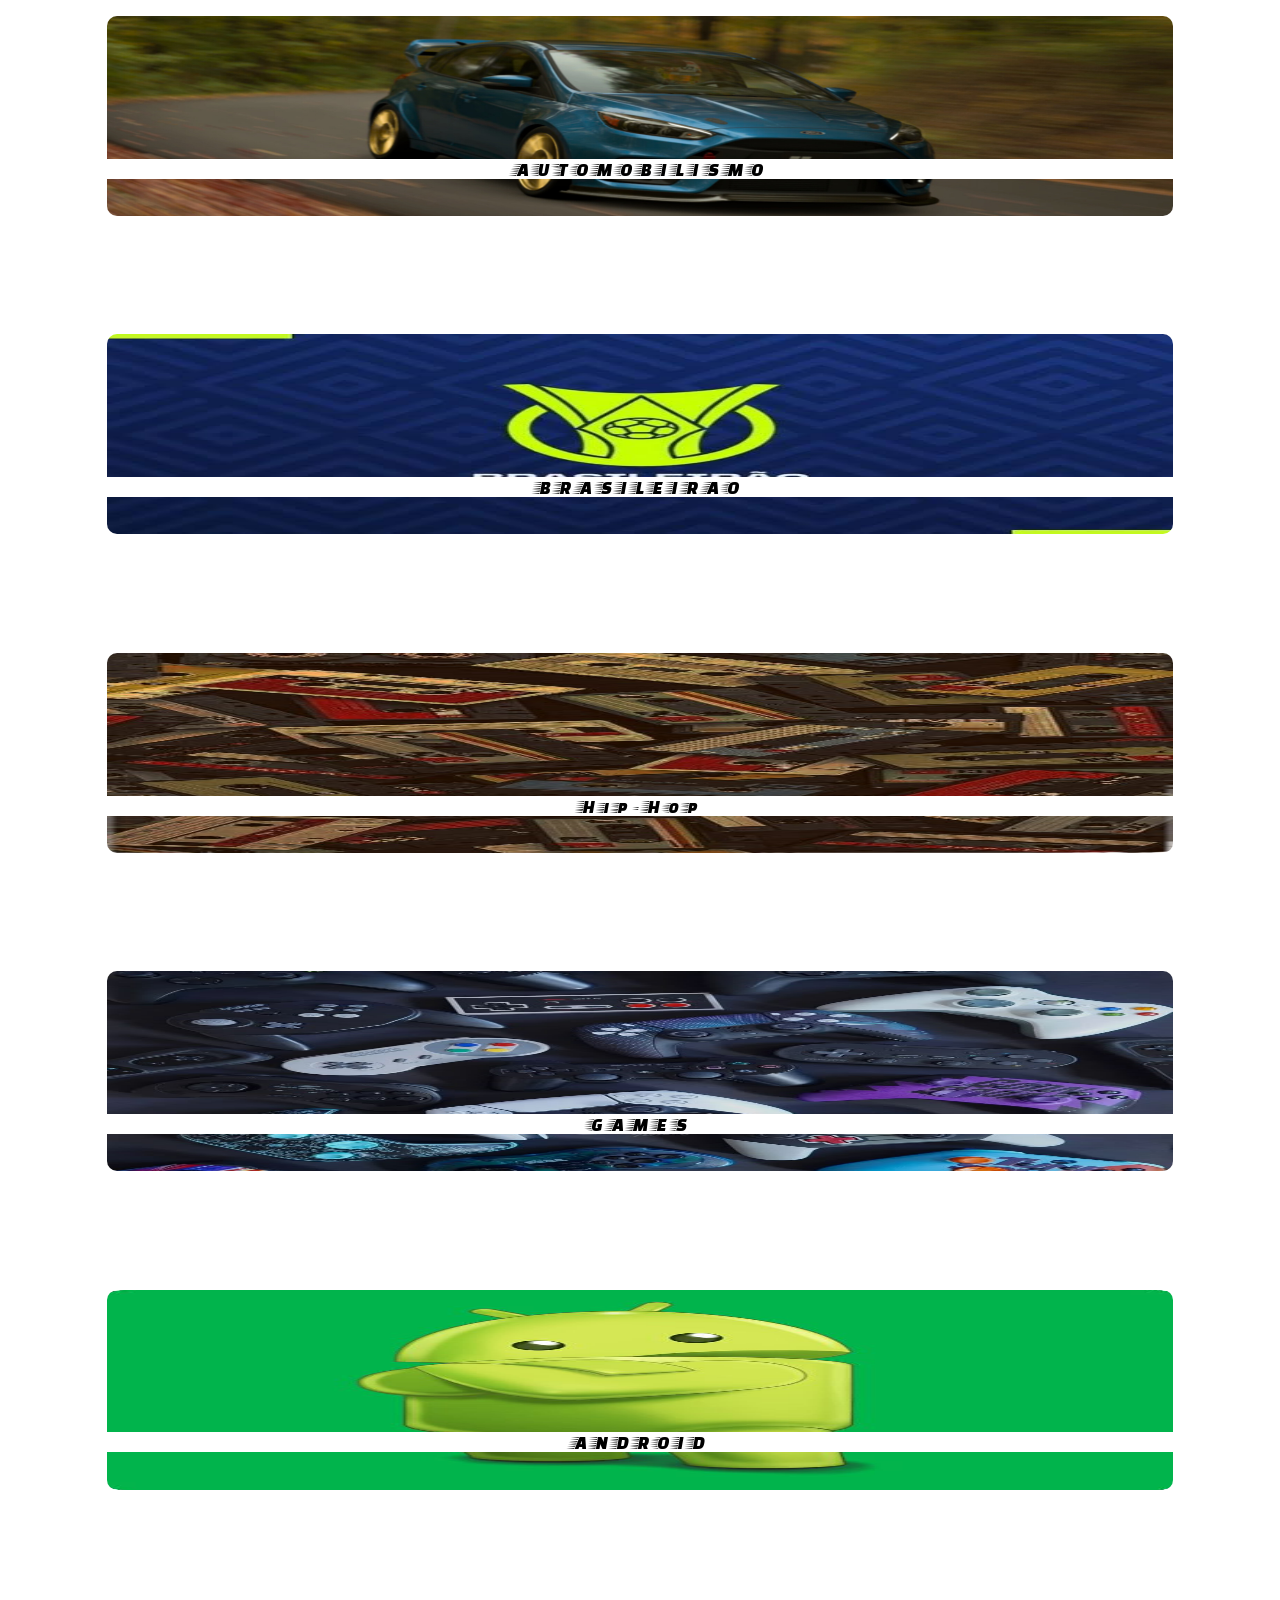
==== home.html @ 7f4e9e99 "update home.html" ====
<!DOCTYPE html>
<html>

<head>
<meta charset="UTF-8">
<meta name="viewport" content="width=device-width, initial-scale=1.0">
<meta http-equiv="refresh" content="60"/>

<meta name="description" content="Tudo sobre Automobilismo, futebol, games! Notícias e mais.">
<meta name="keywords" content="Fórmula 1, Motorsport, Campeonato Brasileiro, Android, PS1, PS2, Emulators">
<meta name="author" content="Lucas Santiago Guedes da Silva">

<link rel="icon" href="images/flags/raceflag.png" type="image/x-icon">
<link rel="stylesheet" href="home.css" title="css" type="" />
<link rel="preconnect" href="https://fonts.googleapis.com">
<link rel="preconnect" href="https://fonts.gstatic.com" crossorigin>
<link href="https://fonts.googleapis.com/css2?family=Akronim&family=Aladin&family=Beth+Ellen&family=Cormorant+Upright:wght@300;400;500;600;700&family=Faster+One&family=Goldman:wght@400;700&family=IM+Fell+DW+Pica+SC&family=Michroma&family=Petit+Formal+Script&family=Pixelify+Sans:wght@400..700&family=Sarina&family=Sixtyfour&family=Stalemate&family=Tilt+Prism&family=Trade+Winds&family=UnifrakturMaguntia&display=swap" rel="stylesheet">
<script src="index.j"></script>

<title>Setor Púrpura-Home</title>
  
</head>

<body>

<div class="topico">
<figure>
     <img src="images/random/focus.jpg" alt="" />
       <h3 id="title" >AUTOMOBILISMO</h3>
        <figcaption>
          <a href="automobilismo/pilotos.html" target="_blank">Pilotos</a>
          <a href="automobilismo/construtores.html" target="_blank">Construtores</a>
        </figcaption>
</figure>
</div>
<div class="topico">
<figure>
     <img src="brasileiro/images/191731d0e80df6350d2dedbcd344c459.jpg" alt="" />
       <h3 id="title" >BRASILEIRAO</h3>
        <figcaption>
          <a href="brasileiro/serie-a.html" target="_blank">SERIE A</a>
          <a href="brasileiro/serie-b.html" target="_blank">SERIE B</a>
        </figcaption>
</figure>
</div>
<div class="topico">
<figure>
     <img src="hip-hop/images/4dd68760382f230d43c7637597b17434.jpg" alt="" />
       <h3 id="title" >Hip-Hop</h3>
        <figcaption>
          <a href="hip-hop/traduções.html" target="_blank">TRADUÇÕES</a>
          <a href="hip-hop/materias.html" target="_blank">MATÉRIAS</a>
        </figcaption>
</figure>
</div>
<div class="topico">
<figure>
     <img src="games/images/9f4c55a622581c0a2147be7a71b05eb4.jpg" alt="" />
       <h3 id="title">GAMES</h3>
        <figcaption>
          <a href="games/PS1.html" target="_blank">PS1</a>
          <a href="games/PS2.html" target="_blank">PS2</a>
        </figcaption>
</figure>
</div>
<div class="topico">
<figure>
     <img src="android/images/5ee2f5332fda999c054b92afa570230c.jpg" alt="" />
       <h3 id="title" >ANDROID</h3>
        <figcaption>
          
          <a href="android/emuladores.html" target="_blank">EMULADORES</a>
          <a href="" target="_blank">REVIEWS</a>
        </figcaption>
</figure>
</div>

</body>

</html>
---- home.css ----
body {
  text-align: center;
}

h3 {
  font-family: "Faster One", system-ui;
  font-weight: 300;
  font-style: normal;
  letter-spacing: 5px;
}

#title {
  visibility: visible;
  background: white;
  position: relative;
  bottom: 80px;
  font-family: "Faster One", system-ui;
  letter-spacing: 5px;
  font-weight: 400;
  font-style: normal;
}

.topico a {
  display: grid;
  text-decoration: none;
  color: #000;
  text-transform: uppercase;
  margin: 5px;
}

a:hover {
  color: gold;
}

.topico img {
height:200px;
width: 90%;
border-radius:10px ;

}

.topico figcaption {
  position: relative;
  visibility: hidden;
  bottom:  150px;
  border-radius: 30px;
  background: white;
  text-transform: uppercase;
  font-weight: 300;
}

.topico:hover img{
  transform: scale(1.4);
  transition: 1.2s;
  transition-delay: 0.2s;
  margin: 15px;
}

.topico:hover #title {
  visibility: hidden;
  background: none;
}

.topico:hover figcaption {
  transform: scale(1.3);
  transition: 1.4s;
  transition-delay: 0.3s;
  visibility: visible;
  background: white;
  font-family: "Faster One", system-ui;
  font-weight: 400;
  font-style: normal;
}
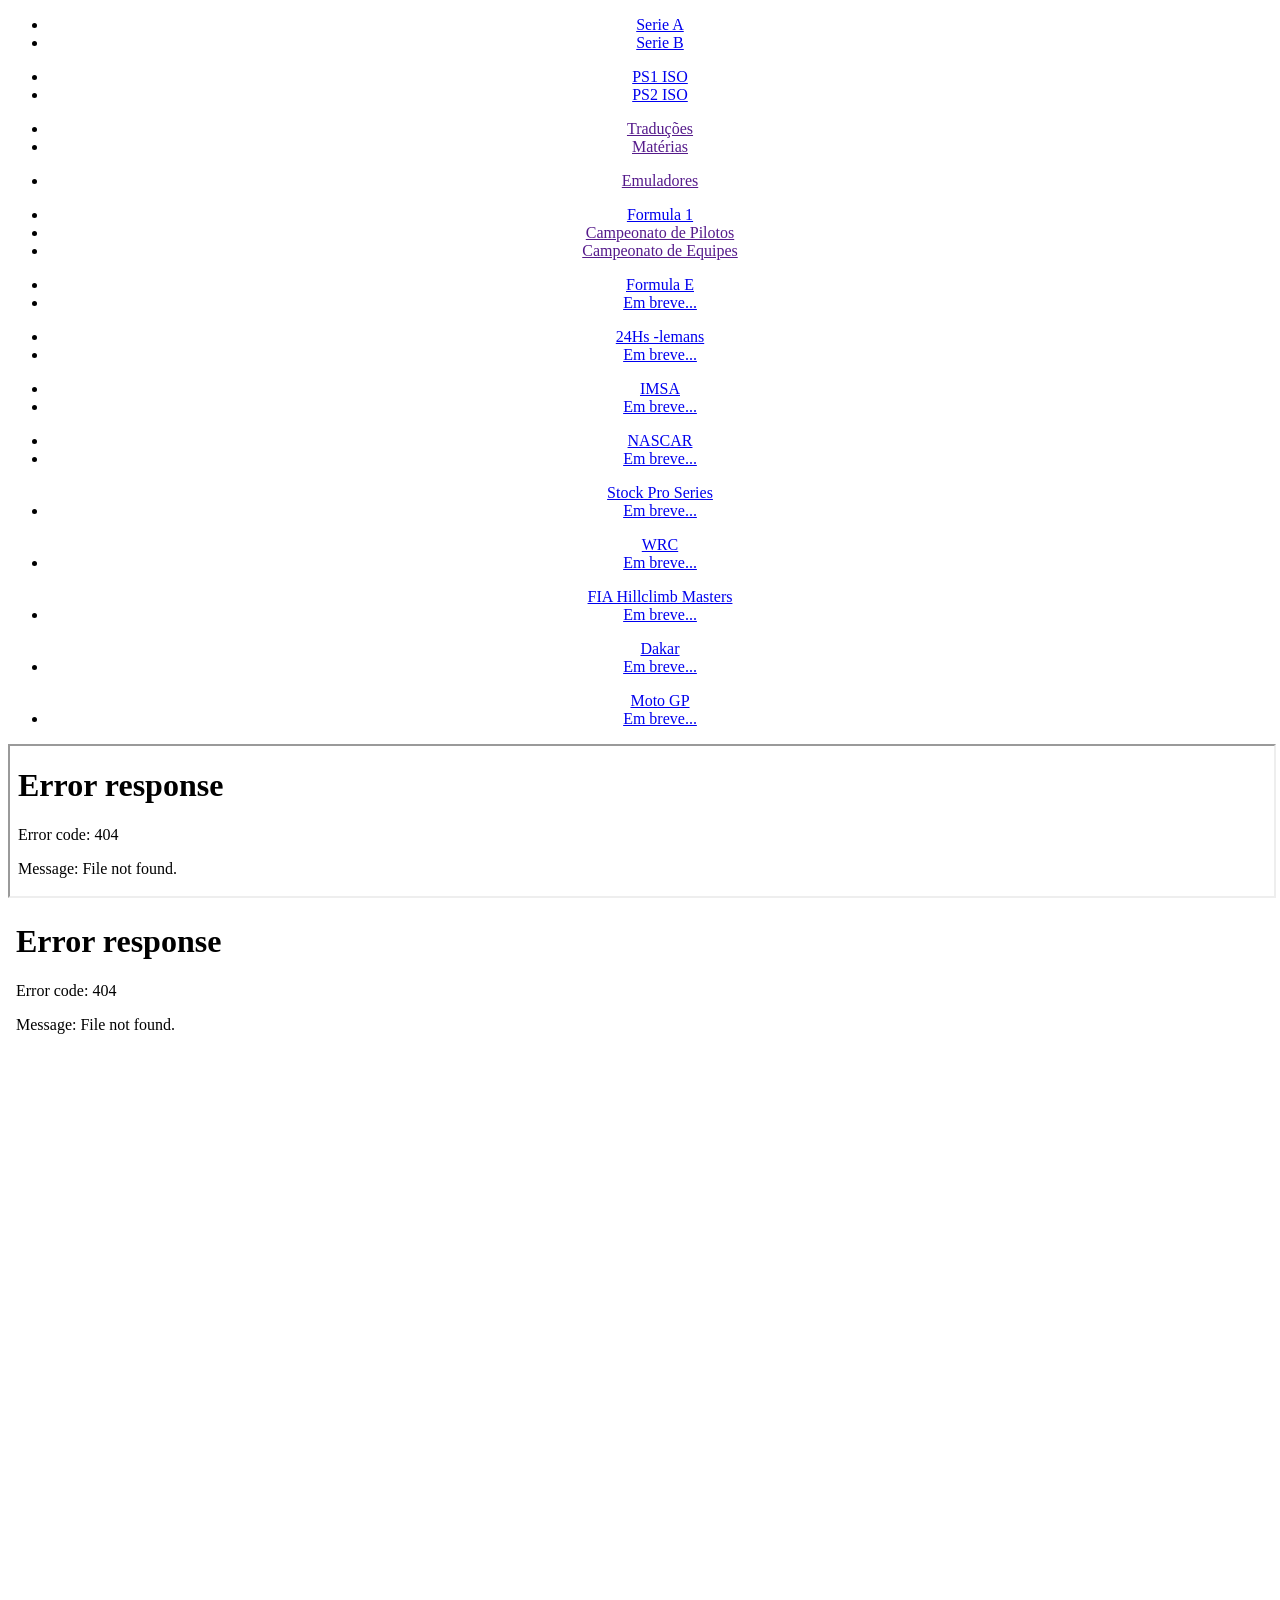
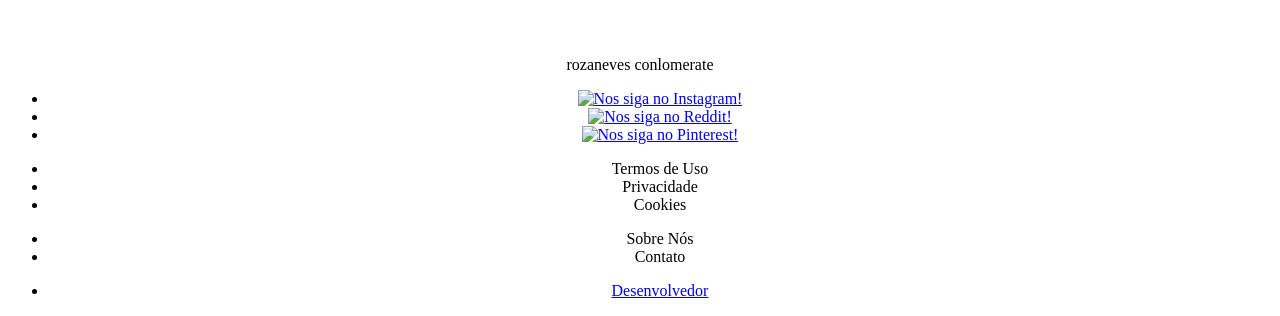
==== commit 69b76a01: "Update home.html structure and content" ====
--- a/home.html
+++ b/home.html
@@ -1,7 +1,6 @@
-<!DOCTYPE html>
-<html>
+<!DOCTYPE HTML>
 
-<head>
+<head> 
 <meta charset="UTF-8">
 <meta name="viewport" content="width=device-width, initial-scale=1.0">
 <meta http-equiv="refresh" content="60"/>
@@ -10,71 +9,191 @@
 <meta name="keywords" content="Fórmula 1, Motorsport, Campeonato Brasileiro, Android, PS1, PS2, Emulators">
 <meta name="author" content="Lucas Santiago Guedes da Silva">
 
-<link rel="icon" href="images/flags/raceflag.png" type="image/x-icon">
+<link rel="icon" href="f1/images/flags/raceflag.png" type="image/x-icon">
 <link rel="stylesheet" href="home.css" title="css" type="" />
 <link rel="preconnect" href="https://fonts.googleapis.com">
 <link rel="preconnect" href="https://fonts.gstatic.com" crossorigin>
-<link href="https://fonts.googleapis.com/css2?family=Akronim&family=Aladin&family=Beth+Ellen&family=Cormorant+Upright:wght@300;400;500;600;700&family=Faster+One&family=Goldman:wght@400;700&family=IM+Fell+DW+Pica+SC&family=Michroma&family=Petit+Formal+Script&family=Pixelify+Sans:wght@400..700&family=Sarina&family=Sixtyfour&family=Stalemate&family=Tilt+Prism&family=Trade+Winds&family=UnifrakturMaguntia&display=swap" rel="stylesheet">
-<script src="index.j"></script>
+<link href="https://fonts.googleapis.com/css2?family=Akronim&family=Aladin&family=Beth+Ellen&family=Cormorant+Upright:wght@300;400;500;600;700&family=Faster+One&family=Goldman:wght@400;700&family=IM+Fell+DW+Pica+SC&family=Michroma&family=Petit+Formal+Script&family=Pixelify+Sans:wght@400..700&family=Sarina&family=Sixtyfour&family=Stalemate&family=Tilt+Prism&family=Trade+Winds&family=UnifrakturMaguntia&display=swap" rel="">
 
-<title>Setor Púrpura-Home</title>
+<title>THE MAN CAVE</title> 
   
 </head>
 
 <body>
+   
+<!-- MENU INICIAL --><!-- MENU INICIAL --><!-- MENU INICIAL --><!-- MENU INICIAL --><!-- MENU INICIAL -->
+<div class="competições">
 
-<div class="topico">
-<figure>
-     <img src="images/random/focus.jpg" alt="" />
-       <h3 id="title" >AUTOMOBILISMO</h3>
-        <figcaption>
-          <a href="automobilismo/pilotos.html" target="_blank">Pilotos</a>
-          <a href="automobilismo/construtores.html" target="_blank">Construtores</a>
-        </figcaption>
-</figure>
+<div class="lista">
+   <ul>
+    <li><a href="serie-a.html">Serie A</a></li>
+    <li><a href="serie-b.html">Serie B</a></li>
+   </ul>
 </div>
-<div class="topico">
-<figure>
-     <img src="brasileiro/images/191731d0e80df6350d2dedbcd344c459.jpg" alt="" />
-       <h3 id="title" >BRASILEIRAO</h3>
-        <figcaption>
-          <a href="brasileiro/serie-a.html" target="_blank">SERIE A</a>
-          <a href="brasileiro/serie-b.html" target="_blank">SERIE B</a>
-        </figcaption>
-</figure>
+
+<div class="lista">
+   <ul>
+    <li><a href="PS1.html">PS1 ISO</a></li>
+    <li><a href="PS2.html">PS2 ISO</a></li>
+   </ul>
+ </div>
+
+<div class="lista">
+  <ul>
+   <li><a href="">Traduções</a></li>
+   <li><a href="">Matérias</a></li>
+  </ul>
 </div>
-<div class="topico">
-<figure>
-     <img src="hip-hop/images/4dd68760382f230d43c7637597b17434.jpg" alt="" />
-       <h3 id="title" >Hip-Hop</h3>
-        <figcaption>
-          <a href="hip-hop/traduções.html" target="_blank">TRADUÇÕES</a>
-          <a href="hip-hop/materias.html" target="_blank">MATÉRIAS</a>
-        </figcaption>
-</figure>
+
+<div class="lista">
+  <ul>
+   <li><a href="">Emuladores</a></li>
+  </ul>
 </div>
-<div class="topico">
-<figure>
-     <img src="games/images/9f4c55a622581c0a2147be7a71b05eb4.jpg" alt="" />
-       <h3 id="title">GAMES</h3>
-        <figcaption>
-          <a href="games/PS1.html" target="_blank">PS1</a>
-          <a href="games/PS2.html" target="_blank">PS2</a>
-        </figcaption>
-</figure>
+ 
+<div class="lista">
+  <ul>
+    <li><a href="pilotos.html" target="_blank">Formula 1</a></li>
+    <li><a href="" target="_blank">Campeonato de Pilotos</a></li>
+    <li><a href="" target="_blank">Campeonato de Equipes</a></li>
+   </ul>
 </div>
-<div class="topico">
-<figure>
-     <img src="android/images/5ee2f5332fda999c054b92afa570230c.jpg" alt="" />
-       <h3 id="title" >ANDROID</h3>
-        <figcaption>
-          
-          <a href="android/emuladores.html" target="_blank">EMULADORES</a>
-          <a href="" target="_blank">REVIEWS</a>
-        </figcaption>
-</figure>
+
+<div class="lista">
+  <ul>
+    <li><a href="https://www.fiaformulae.com/br" target="blank">Formula E</a></li>
+    <li><a href="#">Em breve...</a></li>
+   </ul>
 </div>
+
+<div class="lista">
+         <ul>
+           <li><a href="https://www.24h-lemans.com/en" target="blank">24Hs -lemans</a></li>
+            <li><a href="#">Em breve...</a></li>
+         </ul>
+      </div>
+
+<div class="lista">
+         <ul>
+            <li><a href="https://www.imsa.com/" target="blank">IMSA</a></li>
+            <li><a href="#">Em breve...</a></li>
+         </ul>
+      </div>
+
+<div class="lista">
+         <ul>
+            <li><a href="https://m.nascar.com/" target="blank">NASCAR</a></li>
+            <li><a href="#">Em breve...</a></li>
+         </ul>
+      </div>
+
+<div class="lista">
+         <ul>
+            <a href="https://www.stockproseries.com.br/" target="blank">Stock Pro Series</a>
+
+            <li><a href="#">Em breve...</a></li>
+         </ul>
+      </div>
+
+<div class="lista">
+         <ul>
+            <a href="https://www.wrc.com/en/" target="blank">WRC</a>
+
+            <li><a href="#">Em breve...</a></li>
+         </ul>
+      </div>
+
+<div class="lista">
+         <ul>
+            <a href="https://www.fia.com/events/hill-climb-masters/season-2021/fia-hill-climb-masters"
+               target="blank">FIA Hillclimb Masters</a>
+
+            <li><a href="#">Em breve...</a></li>
+         </ul>
+      </div>
+
+<div class="lista">
+         <ul>
+            <a href="https://www.dakar.com/en/" target="blank">Dakar</a>
+
+            <li><a href="#">Em breve...</a></li>
+         </ul>
+      </div>
+
+<div class="lista">
+         <ul>
+            <a href="https://www.motogp.com/" target="blank">Moto GP</a>
+
+            <li><a href="#">Em breve...</a></li>
+         </ul>
+      </div>
+      
+</div>
+<!-- MENU INICIAL --><!-- MENU INICIAL --><!-- MENU INICIAL --><!-- MENU INICIAL --><!-- MENU INICIAL -->
+
+
+ 
+<!-- bloco 1 --><!-- bloco 1 --><!-- bloco 1 --><!-- bloco 1 --><!-- bloco 1 --><!-- bloco 1 -->
+<div class="lateral-nav">
+
+<div class="ad">
+      <ins class="adsbygoogle" style="display:block" data-ad-client="ca-pub-9357054601203859" data-ad-slot="8632701668"
+         data-ad-format="auto" data-full-width-responsive="true"></ins>
+      <script>
+         (adsbygoogle = window.adsbygoogle || []).push({});
+      </script>
+   </div>
+   
+<div class="rss">
+   <iframe src="iframes/mundial_pilotos_iframe.html" title="" width="100%" frameborder="1"></iframe>
+   <iframe src="iframes/mundial_construtores_iframe.html" width="100%" frameborder="0"></iframe>
+   <iframe src="https://www.mysitemapgenerator.com/embed/rss/0/55c5def269dccf33892501ad51141540" width="100%" height="580"frameborder=0></iframe>
+   <div>
+      <a class="twitter-timeline" data-width="300" data-height="300" href="https://twitter.com/F1?ref_src=twsrc%5Etfw"></a>
+      <script async src="https://platform.twitter.com/widgets.js" charset="utf-8"></script>
+   </div>
+</div>    
+
+</div>
+<!-- bloco 1 --><!-- bloco 1 --><!-- bloco 1 --><!-- bloco 1 --><!-- bloco 1 --><!-- bloco 1 -->
+
+
+
+<div class="rzn">
+<p title="Rozaneves Conglomerate">rozaneves conlomerate</p>
+</div>
+
+<!-- REDES SOCIAIS -->
+<div class="social">
+
+      <ul>
+         <li><a href="https://www.instagram.com/setoroxo/" target="_blank"><img src=".\img\ig.png" title="Nos siga no Instagram!"></a></li>
+         <li><a href="https://www.reddit.com/user/SetorRoxo" target="_blank"><img src="./img/reddit.png" title="Nos siga no Reddit!"></a></li>
+         <li><a href="https://br.pinterest.com/e2857b5261b957c1fc7bf006cd7cec/_saved/" target="_blank"><img src=".\img\pint.png" title="Nos siga no Pinterest!"></a></li>
+      </ul>
+   </div>
+<!-- REDES SOCIAIS -->
+
+  
+  
+  
+<!-- RODAPÉ -->
+<footer class="rodape">
+      <ul>
+         <li>Termos de Uso</li>
+         <li>Privacidade</li>
+         <li>Cookies</li>
+      </ul>
+      <ul>
+         <li>Sobre Nós</li>
+         <li>Contato</li>
+      </ul>
+      <ul>
+         <li><a href=".\sobre\lucas\index.html" target="_blank">Desenvolvedor</a></li>
+      </ul>
+   </footer>
+<!-- RODAPÉ -->
 
 </body>
 
-</html>+</html>
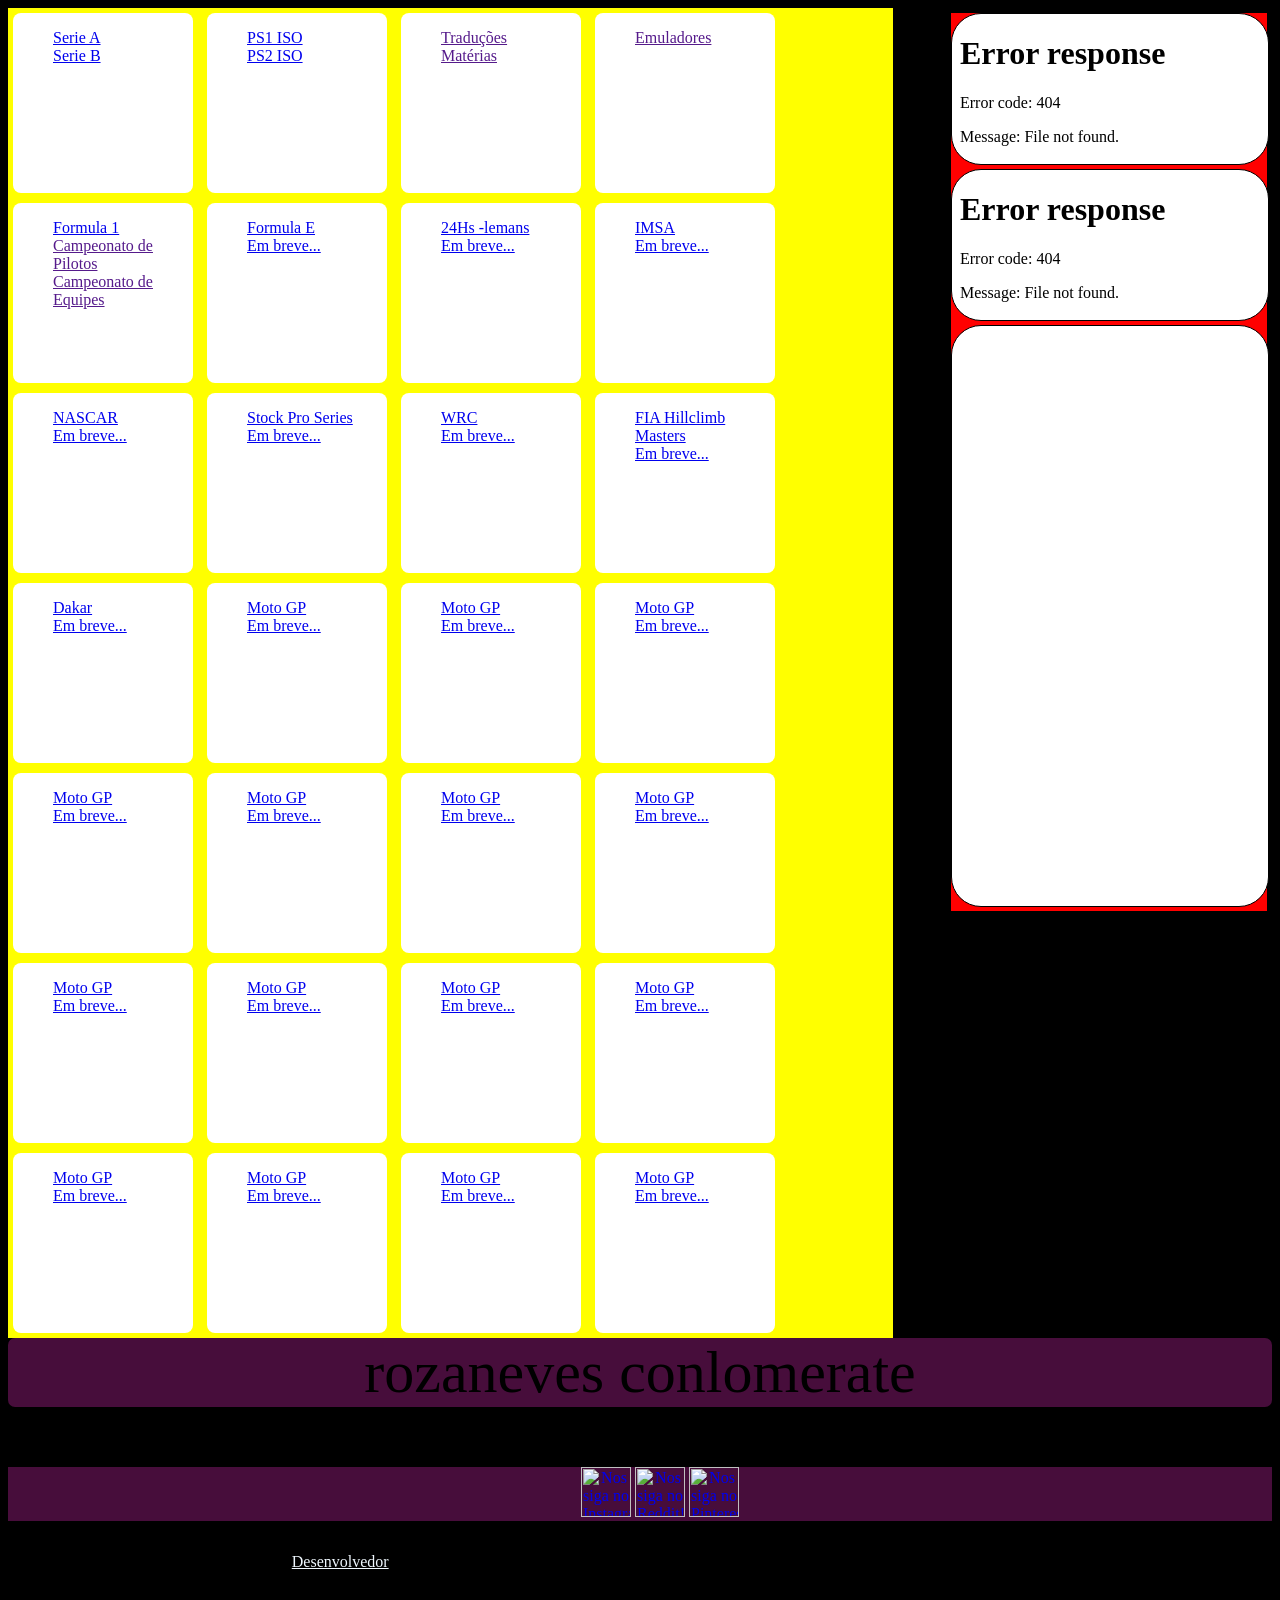
==== commit 3c8c682e: "update" ====
--- a/home.html
+++ b/home.html
@@ -127,6 +127,104 @@
             <li><a href="#">Em breve...</a></li>
          </ul>
       </div>
+      <div class="lista">
+  <ul>
+    <a href="https://www.motogp.com/" target="blank">Moto GP</a>
+    
+    <li><a href="#">Em breve...</a></li>
+  </ul>
+</div>
+<div class="lista">
+  <ul>
+    <a href="https://www.motogp.com/" target="blank">Moto GP</a>
+    
+    <li><a href="#">Em breve...</a></li>
+  </ul>
+</div>
+<div class="lista">
+  <ul>
+    <a href="https://www.motogp.com/" target="blank">Moto GP</a>
+    
+    <li><a href="#">Em breve...</a></li>
+  </ul>
+</div>
+<div class="lista">
+  <ul>
+    <a href="https://www.motogp.com/" target="blank">Moto GP</a>
+    
+    <li><a href="#">Em breve...</a></li>
+  </ul>
+</div>
+<div class="lista">
+  <ul>
+    <a href="https://www.motogp.com/" target="blank">Moto GP</a>
+    
+    <li><a href="#">Em breve...</a></li>
+  </ul>
+</div>
+<div class="lista">
+  <ul>
+    <a href="https://www.motogp.com/" target="blank">Moto GP</a>
+    
+    <li><a href="#">Em breve...</a></li>
+  </ul>
+</div>
+<div class="lista">
+  <ul>
+    <a href="https://www.motogp.com/" target="blank">Moto GP</a>
+    
+    <li><a href="#">Em breve...</a></li>
+  </ul>
+</div>
+<div class="lista">
+  <ul>
+    <a href="https://www.motogp.com/" target="blank">Moto GP</a>
+    
+    <li><a href="#">Em breve...</a></li>
+  </ul>
+</div>
+<div class="lista">
+  <ul>
+    <a href="https://www.motogp.com/" target="blank">Moto GP</a>
+    
+    <li><a href="#">Em breve...</a></li>
+  </ul>
+</div>
+<div class="lista">
+  <ul>
+    <a href="https://www.motogp.com/" target="blank">Moto GP</a>
+    
+    <li><a href="#">Em breve...</a></li>
+  </ul>
+</div>
+<div class="lista">
+  <ul>
+    <a href="https://www.motogp.com/" target="blank">Moto GP</a>
+    
+    <li><a href="#">Em breve...</a></li>
+  </ul>
+</div>
+<div class="lista">
+  <ul>
+    <a href="https://www.motogp.com/" target="blank">Moto GP</a>
+    
+    <li><a href="#">Em breve...</a></li>
+  </ul>
+</div>
+<div class="lista">
+  <ul>
+    <a href="https://www.motogp.com/" target="blank">Moto GP</a>
+    
+    <li><a href="#">Em breve...</a></li>
+  </ul>
+</div>
+<div class="lista">
+  <ul>
+    <a href="https://www.motogp.com/" target="blank">Moto GP</a>
+    
+    <li><a href="#">Em breve...</a></li>
+  </ul>
+</div>
       
 </div>
 <!-- MENU INICIAL --><!-- MENU INICIAL --><!-- MENU INICIAL --><!-- MENU INICIAL --><!-- MENU INICIAL -->
@@ -136,14 +234,7 @@
 <!-- bloco 1 --><!-- bloco 1 --><!-- bloco 1 --><!-- bloco 1 --><!-- bloco 1 --><!-- bloco 1 -->
 <div class="lateral-nav">
 
-<div class="ad">
-      <ins class="adsbygoogle" style="display:block" data-ad-client="ca-pub-9357054601203859" data-ad-slot="8632701668"
-         data-ad-format="auto" data-full-width-responsive="true"></ins>
-      <script>
-         (adsbygoogle = window.adsbygoogle || []).push({});
-      </script>
-   </div>
-   
+
 <div class="rss">
    <iframe src="iframes/mundial_pilotos_iframe.html" title="" width="100%" frameborder="1"></iframe>
    <iframe src="iframes/mundial_construtores_iframe.html" width="100%" frameborder="0"></iframe>
@@ -158,7 +249,8 @@
 <!-- bloco 1 --><!-- bloco 1 --><!-- bloco 1 --><!-- bloco 1 --><!-- bloco 1 --><!-- bloco 1 -->
 
 
-
+<div class="bottom">
+  
 <div class="rzn">
 <p title="Rozaneves Conglomerate">rozaneves conlomerate</p>
 </div>
@@ -193,6 +285,7 @@
       </ul>
    </footer>
 <!-- RODAPÉ -->
+</div>
 
 </body>
 
--- a/home.css
+++ b/home.css
@@ -1,73 +1,116 @@
-body {
-  text-align: center;
+/* 
+
+
+CSS rules to specify families 
+
+font-family: 'Akronim', cursive;
+
+font-family: 'Ballet', cursive;
+
+font-family: 'Cherish', cursive;
+
+font-family: 'Condiment', cursive; 
+
+font-family: 'Fredoka One', cursive; 
+
+font-family: 'Odibee Sans', cursive;
+
+font-family: 'Permanent Marker', cursive;
+
+font-family: 'Russo One',sans-serif;
+
+font-family: 'Caveat', cursive;
+
+font-family: 'Smooch', cursive;
+
+*/
+
+body{
+  background: black;
 }
 
-h3 {
-  font-family: "Faster One", system-ui;
-  font-weight: 300;
-  font-style: normal;
-  letter-spacing: 5px;
+.competições {
+width: 70%;
+float: left;
+max-height: 70%;
+background: yellow;
+  overflow: scroll;
+
 }
 
-#title {
-  visibility: visible;
-  background: white;
-  position: relative;
-  bottom: 80px;
-  font-family: "Faster One", system-ui;
-  letter-spacing: 5px;
-  font-weight: 400;
-  font-style: normal;
+.lateral-nav {
+height: 70%;
+width: 25%;
+  margin: 5px;
+  background: red;
+  float: right;
 }
 
-.topico a {
-  display: grid;
-  text-decoration: none;
-  color: #000;
-  text-transform: uppercase;
+.bottom{
+  height: 20%;
+}
+.lista {
+  display: inline-flex;
+  border-radius: 8px;
+  background: #fff;
+  width: 180px;
+  height: 180px;
   margin: 5px;
 }
 
-a:hover {
-  color: gold;
+.lista:hover {
+  transform: scale(1.5);
+  transition: 1s;
+  transition-delay: 0.1s;
+  box-shadow: 1px 1px 1px 2px #cb09d6;
 }
 
-.topico img {
-height:200px;
-width: 90%;
-border-radius:10px ;
-
+.lista ul {
+  list-style: none;
+  text-decoration: none;
 }
 
-.topico figcaption {
-  position: relative;
-  visibility: hidden;
-  bottom:  150px;
+
+iframe {
   border-radius: 30px;
-  background: white;
-  text-transform: uppercase;
-  font-weight: 300;
+  border: 1px solid black;
+  background: #fff;
+   }
+
+a:hover { color: #3b3b3b;
+  border-radius: 35px; }
+
+.rzn { width: 100%;
+  background-color: #470d3b; 
+  text-align: center;
+  font-size:60px;
+  border-radius: 7px;
+clear: both;
 }
 
-.topico:hover img{
-  transform: scale(1.4);
-  transition: 1.2s;
-  transition-delay: 0.2s;
-  margin: 15px;
+.rzn p:hover { color: #cc982a; 
+  
 }
 
-.topico:hover #title {
-  visibility: hidden;
-  background: none;
+.social { width: 100%; 
+  background-color: #470d3b; 
+  text-align: center; 
 }
 
-.topico:hover figcaption {
-  transform: scale(1.3);
-  transition: 1.4s;
-  transition-delay: 0.3s;
-  visibility: visible;
-  background: white;
-  font-family: "Faster One", system-ui;
-  font-weight: 400;
-  font-style: normal;
+.social li { display: inline; 
+ }
+
+.social img { width: 50px;
+  height: 50px; }
+
+.rodape { display: flex; 
+   }
+
+.rodape a { color: aliceblue; 
+  
 }
+ 
+.rodape a:hover{ color: #cc982a;
+  border-radius: 35px; }
+ 
+
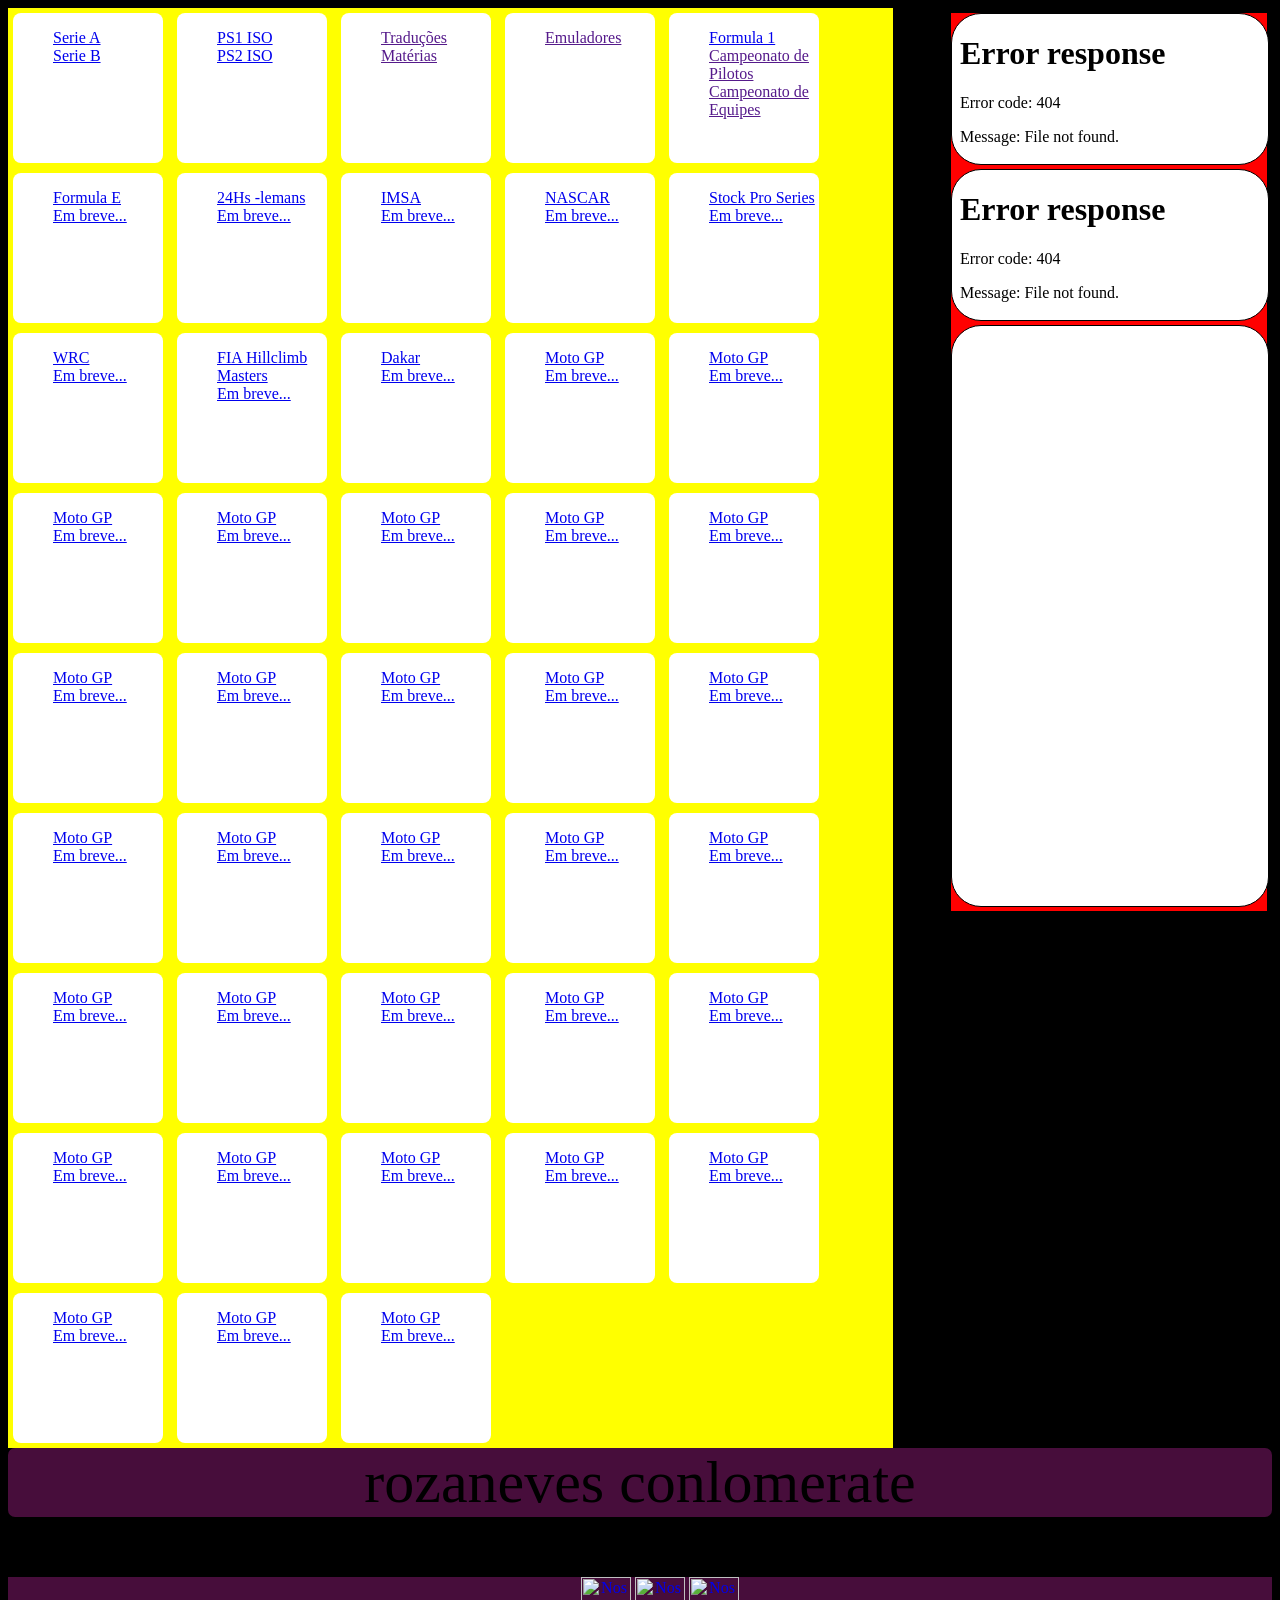
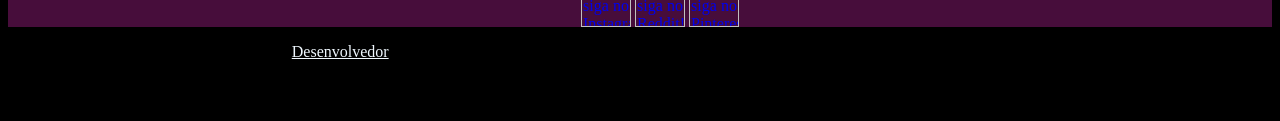
==== commit d61e2d6d: "update" ====
--- a/home.html
+++ b/home.html
@@ -119,6 +119,112 @@
             <li><a href="#">Em breve...</a></li>
          </ul>
       </div>
+
+<div class="lista">
+         <ul>
+            <a href="https://www.motogp.com/" target="blank">Moto GP</a>
+
+            <li><a href="#">Em breve...</a></li>
+         </ul>
+      </div>
+      <div class="lista">
+  <ul>
+    <a href="https://www.motogp.com/" target="blank">Moto GP</a>
+    
+    <li><a href="#">Em breve...</a></li>
+  </ul>
+</div>
+<div class="lista">
+  <ul>
+    <a href="https://www.motogp.com/" target="blank">Moto GP</a>
+    
+    <li><a href="#">Em breve...</a></li>
+  </ul>
+</div>
+<div class="lista">
+  <ul>
+    <a href="https://www.motogp.com/" target="blank">Moto GP</a>
+    
+    <li><a href="#">Em breve...</a></li>
+  </ul>
+</div>
+<div class="lista">
+  <ul>
+    <a href="https://www.motogp.com/" target="blank">Moto GP</a>
+    
+    <li><a href="#">Em breve...</a></li>
+  </ul>
+</div>
+<div class="lista">
+  <ul>
+    <a href="https://www.motogp.com/" target="blank">Moto GP</a>
+    
+    <li><a href="#">Em breve...</a></li>
+  </ul>
+</div>
+<div class="lista">
+  <ul>
+    <a href="https://www.motogp.com/" target="blank">Moto GP</a>
+    
+    <li><a href="#">Em breve...</a></li>
+  </ul>
+</div>
+<div class="lista">
+  <ul>
+    <a href="https://www.motogp.com/" target="blank">Moto GP</a>
+    
+    <li><a href="#">Em breve...</a></li>
+  </ul>
+</div>
+<div class="lista">
+  <ul>
+    <a href="https://www.motogp.com/" target="blank">Moto GP</a>
+    
+    <li><a href="#">Em breve...</a></li>
+  </ul>
+</div>
+<div class="lista">
+  <ul>
+    <a href="https://www.motogp.com/" target="blank">Moto GP</a>
+    
+    <li><a href="#">Em breve...</a></li>
+  </ul>
+</div>
+<div class="lista">
+  <ul>
+    <a href="https://www.motogp.com/" target="blank">Moto GP</a>
+    
+    <li><a href="#">Em breve...</a></li>
+  </ul>
+</div>
+<div class="lista">
+  <ul>
+    <a href="https://www.motogp.com/" target="blank">Moto GP</a>
+    
+    <li><a href="#">Em breve...</a></li>
+  </ul>
+</div>
+<div class="lista">
+  <ul>
+    <a href="https://www.motogp.com/" target="blank">Moto GP</a>
+    
+    <li><a href="#">Em breve...</a></li>
+  </ul>
+</div>
+<div class="lista">
+  <ul>
+    <a href="https://www.motogp.com/" target="blank">Moto GP</a>
+    
+    <li><a href="#">Em breve...</a></li>
+  </ul>
+</div>
+<div class="lista">
+  <ul>
+    <a href="https://www.motogp.com/" target="blank">Moto GP</a>
+    
+    <li><a href="#">Em breve...</a></li>
+  </ul>
+</div>
 
 <div class="lista">
          <ul>
--- a/home.css
+++ b/home.css
@@ -32,9 +32,12 @@
 .competições {
 width: 70%;
 float: left;
-max-height: 70%;
+height: 70%;
 background: yellow;
   overflow: scroll;
+  
+  position: relative;
+
 
 }
 
@@ -48,13 +51,15 @@
 
 .bottom{
   height: 20%;
+  clear: both;
+
 }
 .lista {
   display: inline-flex;
   border-radius: 8px;
   background: #fff;
-  width: 180px;
-  height: 180px;
+  width: 150px;
+  height: 150px;
   margin: 5px;
 }
 
@@ -80,12 +85,11 @@
 a:hover { color: #3b3b3b;
   border-radius: 35px; }
 
-.rzn { width: 100%;
+.rzn {
   background-color: #470d3b; 
   text-align: center;
   font-size:60px;
   border-radius: 7px;
-clear: both;
 }
 
 .rzn p:hover { color: #cc982a; 
@@ -94,7 +98,8 @@
 
 .social { width: 100%; 
   background-color: #470d3b; 
-  text-align: center; 
+  text-align: center;
+  height: 50px;
 }
 
 .social li { display: inline; 
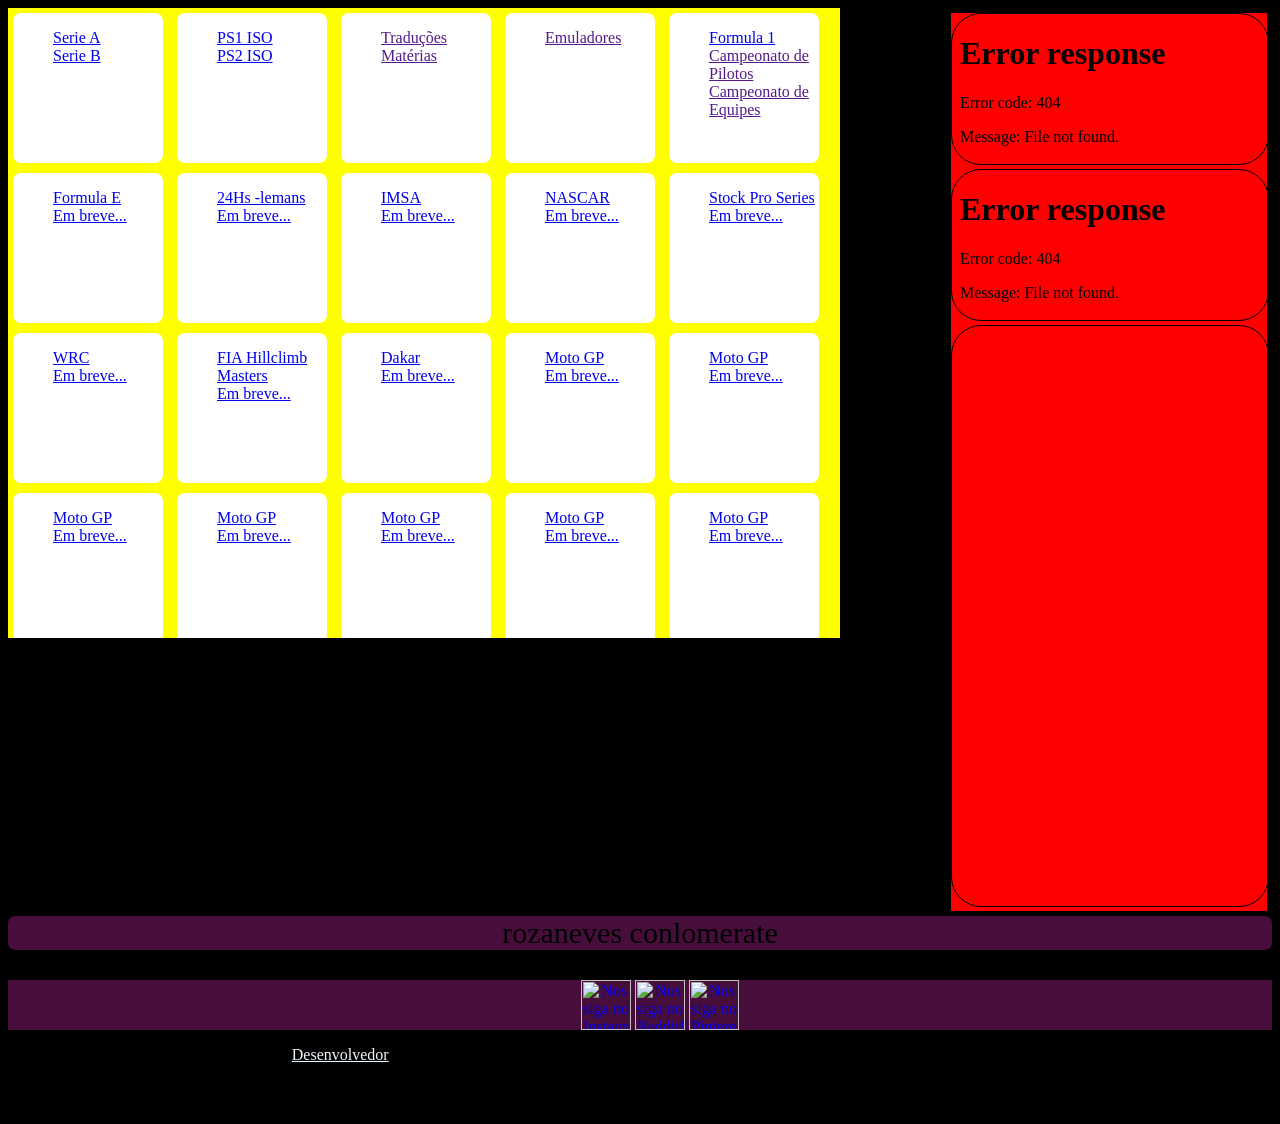
==== commit c6772dd4: "update" ====
--- a/home.html
+++ b/home.html
@@ -21,7 +21,8 @@
 
 <body>
    
-<!-- MENU INICIAL --><!-- MENU INICIAL --><!-- MENU INICIAL --><!-- MENU INICIAL --><!-- MENU INICIAL -->
+ <!-- MENU INICIAL --><!-- MENU INICIAL --><!-- MENU INICIAL --><!-- MENU INICIAL --><!-- MENU INICIAL -->
+ <div class="main">
 <div class="competições">
 
 <div class="lista">
@@ -333,6 +334,8 @@
 </div>
       
 </div>
+   
+ </div>
 <!-- MENU INICIAL --><!-- MENU INICIAL --><!-- MENU INICIAL --><!-- MENU INICIAL --><!-- MENU INICIAL -->
 
 
@@ -345,12 +348,12 @@
    <iframe src="iframes/mundial_pilotos_iframe.html" title="" width="100%" frameborder="1"></iframe>
    <iframe src="iframes/mundial_construtores_iframe.html" width="100%" frameborder="0"></iframe>
    <iframe src="https://www.mysitemapgenerator.com/embed/rss/0/55c5def269dccf33892501ad51141540" width="100%" height="580"frameborder=0></iframe>
-   <div>
-      <a class="twitter-timeline" data-width="300" data-height="300" href="https://twitter.com/F1?ref_src=twsrc%5Etfw"></a>
-      <script async src="https://platform.twitter.com/widgets.js" charset="utf-8"></script>
-   </div>
+   
 </div>    
-
+<div>
+  <a class="twitter-timeline" data-width="300" data-height="300" href="https://twitter.com/F1?ref_src=twsrc%5Etfw"></a>
+  <script async src="https://platform.twitter.com/widgets.js" charset="utf-8"></script>
+</div>
 </div>
 <!-- bloco 1 --><!-- bloco 1 --><!-- bloco 1 --><!-- bloco 1 --><!-- bloco 1 --><!-- bloco 1 -->
 
--- a/home.css
+++ b/home.css
@@ -29,16 +29,18 @@
   background: black;
 }
 
+.main {
+  width: 65%;
+  height: 70%;
+overflow: scroll;
+position: absolute;
+
+}
+
 .competições {
-width: 70%;
-float: left;
-height: 70%;
 background: yellow;
-  overflow: scroll;
-  
-  position: relative;
-
-
+overflow: scroll;
+float: left ;
 }
 
 .lateral-nav {
@@ -47,20 +49,20 @@
   margin: 5px;
   background: red;
   float: right;
+  position: relative;
 }
 
 .bottom{
-  height: 20%;
-  clear: both;
-
+  height: 15%;
+clear:both;
 }
 .lista {
-  display: inline-flex;
   border-radius: 8px;
   background: #fff;
   width: 150px;
   height: 150px;
   margin: 5px;
+display: inline-table;
 }
 
 .lista:hover {
@@ -73,13 +75,13 @@
 .lista ul {
   list-style: none;
   text-decoration: none;
+  
 }
 
 
 iframe {
   border-radius: 30px;
   border: 1px solid black;
-  background: #fff;
    }
 
 a:hover { color: #3b3b3b;
@@ -88,7 +90,7 @@
 .rzn {
   background-color: #470d3b; 
   text-align: center;
-  font-size:60px;
+  font-size:30px;
   border-radius: 7px;
 }
 
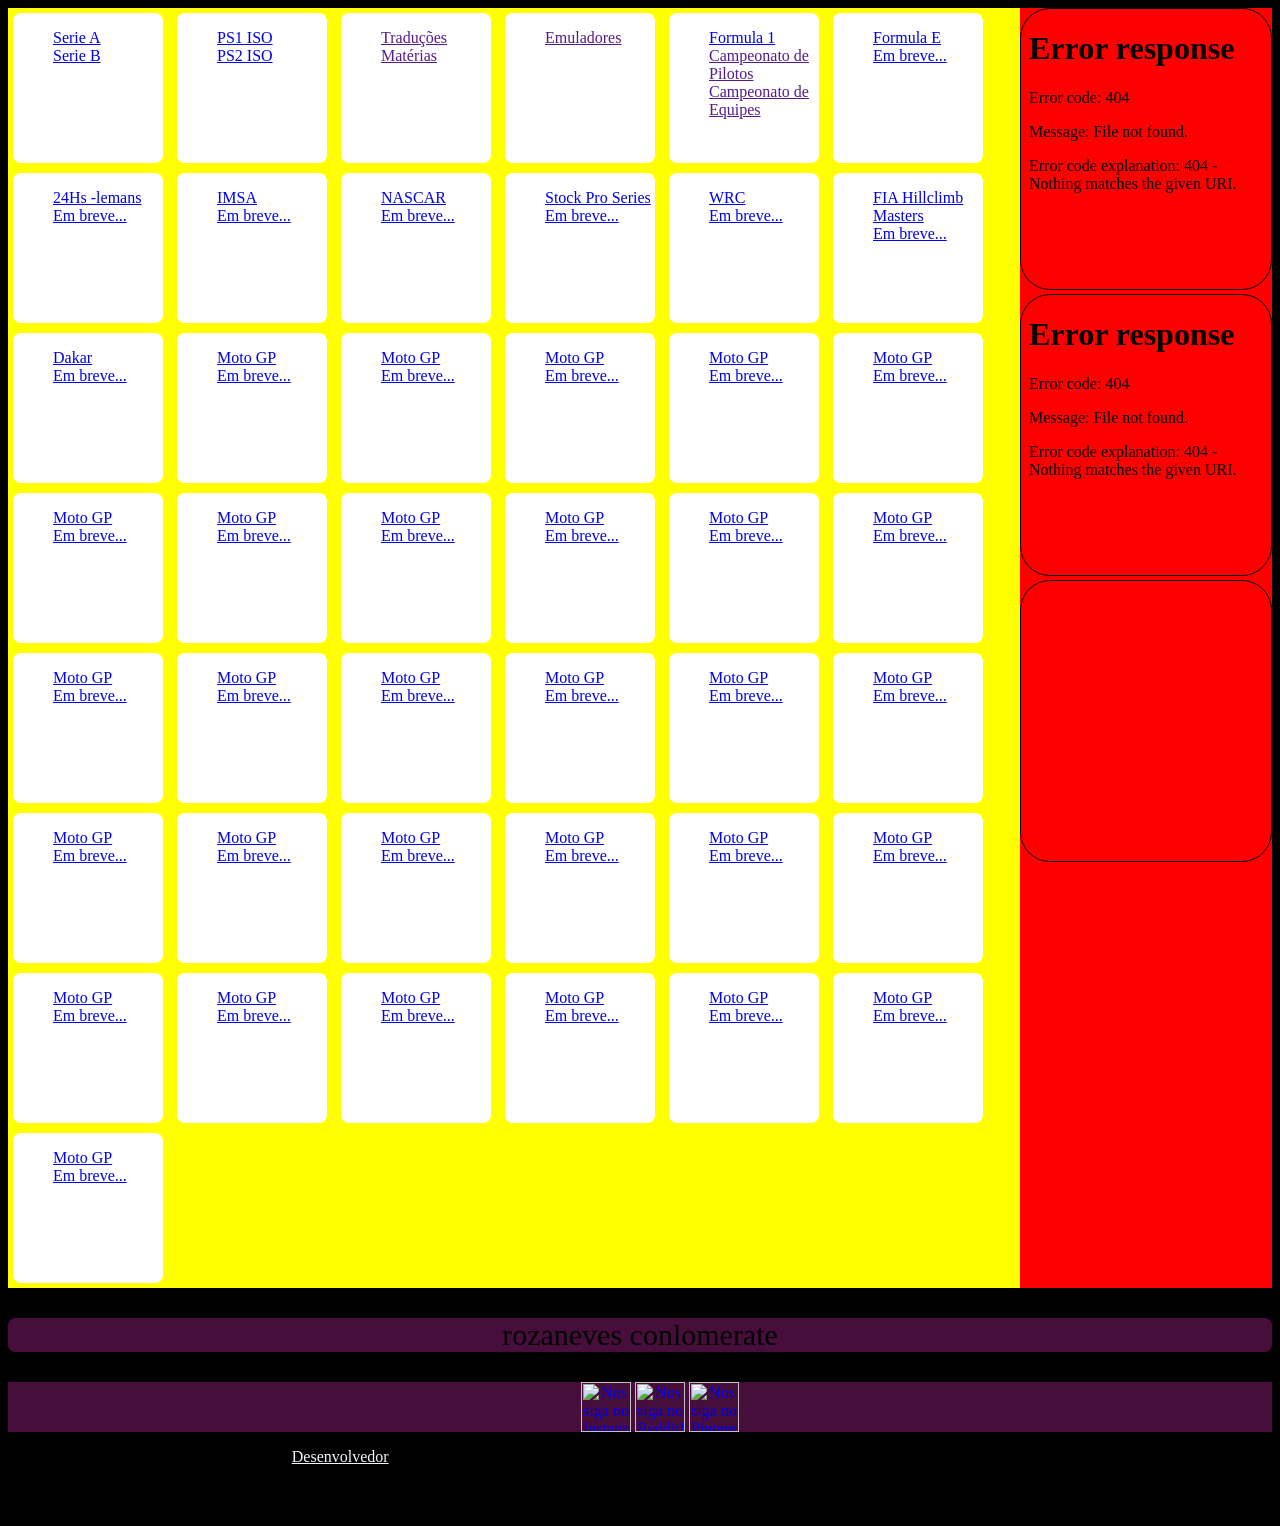
==== commit b18a088d: "update" ====
--- a/home.html
+++ b/home.html
@@ -21,8 +21,8 @@
 
 <body>
    
- <!-- MENU INICIAL --><!-- MENU INICIAL --><!-- MENU INICIAL --><!-- MENU INICIAL --><!-- MENU INICIAL -->
- <div class="main">
+<div class="main">
+  <!-- MENU INICIAL --><!-- MENU INICIAL --><!-- MENU INICIAL --><!-- MENU INICIAL --><!-- MENU INICIAL -->
 <div class="competições">
 
 <div class="lista">
@@ -334,27 +334,23 @@
 </div>
       
 </div>
-   
- </div>
 <!-- MENU INICIAL --><!-- MENU INICIAL --><!-- MENU INICIAL --><!-- MENU INICIAL --><!-- MENU INICIAL -->
 
-
- 
-<!-- bloco 1 --><!-- bloco 1 --><!-- bloco 1 --><!-- bloco 1 --><!-- bloco 1 --><!-- bloco 1 -->
 <div class="lateral-nav">
-
-
-<div class="rss">
-   <iframe src="iframes/mundial_pilotos_iframe.html" title="" width="100%" frameborder="1"></iframe>
-   <iframe src="iframes/mundial_construtores_iframe.html" width="100%" frameborder="0"></iframe>
-   <iframe src="https://www.mysitemapgenerator.com/embed/rss/0/55c5def269dccf33892501ad51141540" width="100%" height="580"frameborder=0></iframe>
-   
-</div>    
-<div>
+<iframe src="iframes/mundial_pilotos_iframe.html" title="" width="100%" frameborder="1"></iframe>
+<iframe src="iframes/mundial_construtores_iframe.html" width="100%" frameborder="0"></iframe>
+<iframe src="https://www.mysitemapgenerator.com/embed/rss/0/55c5def269dccf33892501ad51141540" width="100%" height="580" frameborder=0></iframe>
+
+  <div class="rss">
   <a class="twitter-timeline" data-width="300" data-height="300" href="https://twitter.com/F1?ref_src=twsrc%5Etfw"></a>
   <script async src="https://platform.twitter.com/widgets.js" charset="utf-8"></script>
-</div>
-</div>
+  
+</div>
+
+</div>
+</div>
+
+
 <!-- bloco 1 --><!-- bloco 1 --><!-- bloco 1 --><!-- bloco 1 --><!-- bloco 1 --><!-- bloco 1 -->
 
 
--- a/home.css
+++ b/home.css
@@ -30,31 +30,24 @@
 }
 
 .main {
-  width: 65%;
   height: 70%;
+display:inline-flex;
 overflow: scroll;
-position: absolute;
-
 }
 
 .competições {
 background: yellow;
 overflow: scroll;
-float: left ;
+float: left;
 }
 
 .lateral-nav {
-height: 70%;
-width: 25%;
-  margin: 5px;
   background: red;
   float: right;
-  position: relative;
 }
 
 .bottom{
   height: 15%;
-clear:both;
 }
 .lista {
   border-radius: 8px;
@@ -62,7 +55,7 @@
   width: 150px;
   height: 150px;
   margin: 5px;
-display: inline-table;
+  display: inline-table;
 }
 
 .lista:hover {
@@ -75,13 +68,15 @@
 .lista ul {
   list-style: none;
   text-decoration: none;
-  
 }
 
 
 iframe {
   border-radius: 30px;
   border: 1px solid black;
+  width: 250px;
+  height: 280px;
+  
    }
 
 a:hover { color: #3b3b3b;
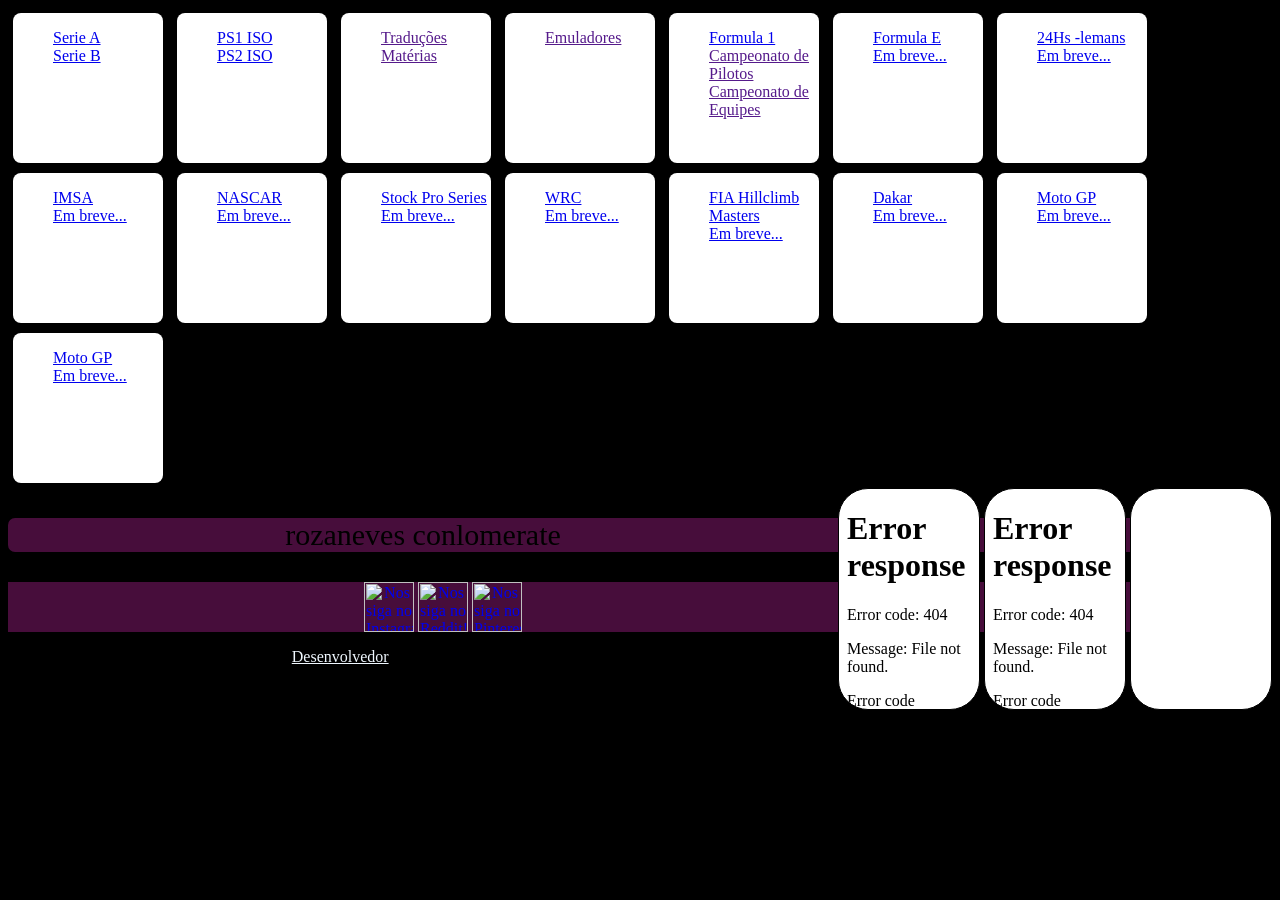
==== commit e50d4717: "update home.html" ====
--- a/home.html
+++ b/home.html
@@ -135,202 +135,6 @@
     <li><a href="#">Em breve...</a></li>
   </ul>
 </div>
-<div class="lista">
-  <ul>
-    <a href="https://www.motogp.com/" target="blank">Moto GP</a>
-    
-    <li><a href="#">Em breve...</a></li>
-  </ul>
-</div>
-<div class="lista">
-  <ul>
-    <a href="https://www.motogp.com/" target="blank">Moto GP</a>
-    
-    <li><a href="#">Em breve...</a></li>
-  </ul>
-</div>
-<div class="lista">
-  <ul>
-    <a href="https://www.motogp.com/" target="blank">Moto GP</a>
-    
-    <li><a href="#">Em breve...</a></li>
-  </ul>
-</div>
-<div class="lista">
-  <ul>
-    <a href="https://www.motogp.com/" target="blank">Moto GP</a>
-    
-    <li><a href="#">Em breve...</a></li>
-  </ul>
-</div>
-<div class="lista">
-  <ul>
-    <a href="https://www.motogp.com/" target="blank">Moto GP</a>
-    
-    <li><a href="#">Em breve...</a></li>
-  </ul>
-</div>
-<div class="lista">
-  <ul>
-    <a href="https://www.motogp.com/" target="blank">Moto GP</a>
-    
-    <li><a href="#">Em breve...</a></li>
-  </ul>
-</div>
-<div class="lista">
-  <ul>
-    <a href="https://www.motogp.com/" target="blank">Moto GP</a>
-    
-    <li><a href="#">Em breve...</a></li>
-  </ul>
-</div>
-<div class="lista">
-  <ul>
-    <a href="https://www.motogp.com/" target="blank">Moto GP</a>
-    
-    <li><a href="#">Em breve...</a></li>
-  </ul>
-</div>
-<div class="lista">
-  <ul>
-    <a href="https://www.motogp.com/" target="blank">Moto GP</a>
-    
-    <li><a href="#">Em breve...</a></li>
-  </ul>
-</div>
-<div class="lista">
-  <ul>
-    <a href="https://www.motogp.com/" target="blank">Moto GP</a>
-    
-    <li><a href="#">Em breve...</a></li>
-  </ul>
-</div>
-<div class="lista">
-  <ul>
-    <a href="https://www.motogp.com/" target="blank">Moto GP</a>
-    
-    <li><a href="#">Em breve...</a></li>
-  </ul>
-</div>
-<div class="lista">
-  <ul>
-    <a href="https://www.motogp.com/" target="blank">Moto GP</a>
-    
-    <li><a href="#">Em breve...</a></li>
-  </ul>
-</div>
-<div class="lista">
-  <ul>
-    <a href="https://www.motogp.com/" target="blank">Moto GP</a>
-    
-    <li><a href="#">Em breve...</a></li>
-  </ul>
-</div>
-
-<div class="lista">
-         <ul>
-            <a href="https://www.motogp.com/" target="blank">Moto GP</a>
-
-            <li><a href="#">Em breve...</a></li>
-         </ul>
-      </div>
-      <div class="lista">
-  <ul>
-    <a href="https://www.motogp.com/" target="blank">Moto GP</a>
-    
-    <li><a href="#">Em breve...</a></li>
-  </ul>
-</div>
-<div class="lista">
-  <ul>
-    <a href="https://www.motogp.com/" target="blank">Moto GP</a>
-    
-    <li><a href="#">Em breve...</a></li>
-  </ul>
-</div>
-<div class="lista">
-  <ul>
-    <a href="https://www.motogp.com/" target="blank">Moto GP</a>
-    
-    <li><a href="#">Em breve...</a></li>
-  </ul>
-</div>
-<div class="lista">
-  <ul>
-    <a href="https://www.motogp.com/" target="blank">Moto GP</a>
-    
-    <li><a href="#">Em breve...</a></li>
-  </ul>
-</div>
-<div class="lista">
-  <ul>
-    <a href="https://www.motogp.com/" target="blank">Moto GP</a>
-    
-    <li><a href="#">Em breve...</a></li>
-  </ul>
-</div>
-<div class="lista">
-  <ul>
-    <a href="https://www.motogp.com/" target="blank">Moto GP</a>
-    
-    <li><a href="#">Em breve...</a></li>
-  </ul>
-</div>
-<div class="lista">
-  <ul>
-    <a href="https://www.motogp.com/" target="blank">Moto GP</a>
-    
-    <li><a href="#">Em breve...</a></li>
-  </ul>
-</div>
-<div class="lista">
-  <ul>
-    <a href="https://www.motogp.com/" target="blank">Moto GP</a>
-    
-    <li><a href="#">Em breve...</a></li>
-  </ul>
-</div>
-<div class="lista">
-  <ul>
-    <a href="https://www.motogp.com/" target="blank">Moto GP</a>
-    
-    <li><a href="#">Em breve...</a></li>
-  </ul>
-</div>
-<div class="lista">
-  <ul>
-    <a href="https://www.motogp.com/" target="blank">Moto GP</a>
-    
-    <li><a href="#">Em breve...</a></li>
-  </ul>
-</div>
-<div class="lista">
-  <ul>
-    <a href="https://www.motogp.com/" target="blank">Moto GP</a>
-    
-    <li><a href="#">Em breve...</a></li>
-  </ul>
-</div>
-<div class="lista">
-  <ul>
-    <a href="https://www.motogp.com/" target="blank">Moto GP</a>
-    
-    <li><a href="#">Em breve...</a></li>
-  </ul>
-</div>
-<div class="lista">
-  <ul>
-    <a href="https://www.motogp.com/" target="blank">Moto GP</a>
-    
-    <li><a href="#">Em breve...</a></li>
-  </ul>
-</div>
-<div class="lista">
-  <ul>
-    <a href="https://www.motogp.com/" target="blank">Moto GP</a>
-    
-    <li><a href="#">Em breve...</a></li>
-  </ul>
 </div>
       
 </div>
--- a/home.css
+++ b/home.css
@@ -36,14 +36,14 @@
 }
 
 .competições {
-background: yellow;
 overflow: scroll;
 float: left;
 }
 
 .lateral-nav {
-  background: red;
   float: right;
+  text-align: center;
+  display: block;
 }
 
 .bottom{
@@ -74,10 +74,11 @@
 iframe {
   border-radius: 30px;
   border: 1px solid black;
-  width: 250px;
-  height: 280px;
-  
-   }
+  width: 140px;
+  height: 220px;
+  background: white;
+  overflow: scroll;
+  }
 
 a:hover { color: #3b3b3b;
   border-radius: 35px; }
